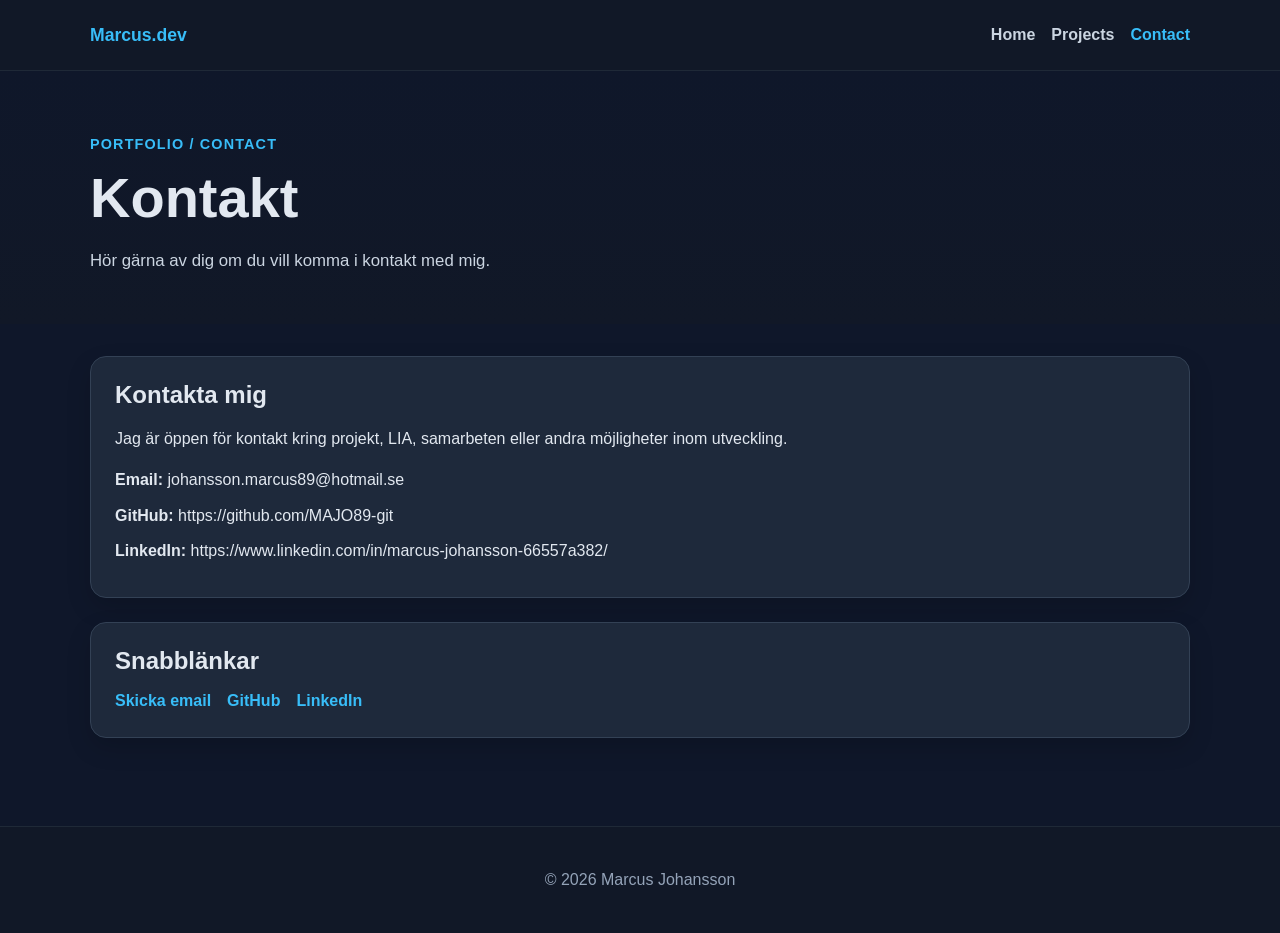
==== contact.html @ 1bafe250 "Revamp portfolio layout and add contact and projects pages" ====
<!DOCTYPE html>
<html lang="sv">
<head>
  <meta charset="UTF-8" />
  <meta name="viewport" content="width=device-width, initial-scale=1.0" />
  <title>Contact | Marcus Johansson</title>
  <link rel="stylesheet" href="styles.css" />
</head>
<body>
  <nav class="navbar">
    <div class="nav-container">
      <a class="logo" href="index.html">Marcus.dev</a>
      <div class="nav-links">
        <a href="index.html">Home</a>
        <a href="projects.html">Projects</a>
        <a class="active" href="contact.html">Contact</a>
      </div>
    </div>
  </nav>

  <header class="page-header">
    <div class="container">
      <p class="eyebrow">PORTFOLIO / CONTACT</p>
      <h1>Kontakt</h1>
      <p class="page-intro">
        Hör gärna av dig om du vill komma i kontakt med mig.
      </p>
    </div>
  </header>

  <main class="container">
    <section class="card">
      <h2>Kontakta mig</h2>
      <p>
        Jag är öppen för kontakt kring projekt, LIA, samarbeten eller andra
        möjligheter inom utveckling.
      </p>

      <div class="contact-list">
        <p><strong>Email:</strong> johansson.marcus89@hotmail.se</p>
        <p><strong>GitHub:</strong> https://github.com/MAJO89-git</p>
        <p><strong>LinkedIn:</strong> https://www.linkedin.com/in/marcus-johansson-66557a382/</p>
      </div>
    </section>

    <section class="card">
      <h2>Snabblänkar</h2>
      <div class="link-list">
        <a href="mailto:johansson.marcus89@hotmail.se">Skicka email</a>
        <a href="https://github.com/MAJO89-git" target="_blank" rel="noopener noreferrer">GitHub</a>
        <a href="https://www.linkedin.com/in/marcus-johansson-66557a382/" target="_blank" rel="noopener noreferrer">LinkedIn</a>
      </div>
    </section>
  </main>

  <footer class="footer">
    <div class="container">
      <p>© 2026 Marcus Johansson</p>
    </div>
  </footer>
</body>
</html>
---- styles.css ----
* {
  box-sizing: border-box;
}

html {
  scroll-behavior: smooth;
}

body {
  margin: 0;
  font-family: Arial, Helvetica, sans-serif;
  background: #0f172a;
  color: #e2e8f0;
  line-height: 1.6;
}

a {
  color: inherit;
}

.container {
  width: min(1100px, 90%);
  margin: 0 auto;
}

.navbar {
  background: #111827;
  border-bottom: 1px solid #1f2937;
  position: sticky;
  top: 0;
  z-index: 100;
}

.nav-container {
  width: min(1100px, 90%);
  margin: 0 auto;
  min-height: 70px;
  display: flex;
  align-items: center;
  justify-content: space-between;
  gap: 1rem;
}

.logo {
  text-decoration: none;
  font-weight: 700;
  font-size: 1.1rem;
  color: #38bdf8;
}

.nav-links {
  display: flex;
  gap: 1rem;
  flex-wrap: wrap;
}

.nav-links a {
  text-decoration: none;
  color: #cbd5e1;
  font-weight: 600;
  transition: color 0.2s ease;
}

.nav-links a:hover,
.nav-links a.active {
  color: #38bdf8;
}

.hero {
  padding: 5rem 0 4rem;
  background: linear-gradient(180deg, #0f172a 0%, #111827 100%);
}

.page-header {
  padding: 3rem 0 2rem;
  background: linear-gradient(180deg, #0f172a 0%, #111827 100%);
}

.eyebrow {
  color: #38bdf8;
  font-size: 0.9rem;
  font-weight: 700;
  letter-spacing: 0.08em;
  margin-bottom: 0.5rem;
}

h1, h2, h3 {
  line-height: 1.2;
  margin-top: 0;
}

h1 {
  font-size: clamp(2.2rem, 5vw, 3.5rem);
  margin-bottom: 0.75rem;
}

h2 {
  font-size: 1.5rem;
  margin-bottom: 0.75rem;
}

h3 {
  font-size: 1rem;
  margin-bottom: 0.6rem;
  color: #93c5fd;
}

.hero-subtitle {
  font-size: 1.2rem;
  color: #93c5fd;
  margin-bottom: 1rem;
}

.hero-text,
.page-intro {
  max-width: 700px;
  color: #cbd5e1;
  font-size: 1.05rem;
}

.button-group {
  display: flex;
  gap: 1rem;
  flex-wrap: wrap;
  margin-top: 2rem;
}

.btn {
  display: inline-block;
  text-decoration: none;
  padding: 0.85rem 1.2rem;
  border-radius: 10px;
  font-weight: 700;
  transition: transform 0.15s ease, opacity 0.15s ease;
}

.btn:hover {
  transform: translateY(-2px);
  opacity: 0.95;
}

.btn-primary {
  background: #38bdf8;
  color: #0f172a;
}

.btn-secondary {
  background: transparent;
  color: #e2e8f0;
  border: 1px solid #334155;
}

main {
  padding: 2rem 0 4rem;
}

.card {
  background: #1e293b;
  border: 1px solid #334155;
  border-radius: 16px;
  padding: 1.5rem;
  margin-bottom: 1.5rem;
  box-shadow: 0 10px 25px rgba(0, 0, 0, 0.15);
}

.grid-two {
  display: grid;
  grid-template-columns: 1fr 1fr;
  gap: 1.5rem;
}

.project-grid {
  display: grid;
  grid-template-columns: 1fr 1fr;
  gap: 1.5rem;
}

.project-card {
  display: flex;
  flex-direction: column;
  gap: 1rem;
}

.project-link {
  margin-top: auto;
  text-decoration: none;
  font-weight: 700;
  color: #38bdf8;
}

.project-link:hover {
  text-decoration: underline;
}

.tag-list {
  list-style: none;
  padding: 0;
  margin: 1rem 0 0;
  display: flex;
  flex-wrap: wrap;
  gap: 0.6rem;
}

.tag-list li {
  background: #0f172a;
  color: #cbd5e1;
  border: 1px solid #334155;
  padding: 0.45rem 0.75rem;
  border-radius: 999px;
  font-size: 0.9rem;
}

.link-list {
  display: flex;
  flex-wrap: wrap;
  gap: 1rem;
}

.link-list a {
  text-decoration: none;
  color: #38bdf8;
  font-weight: 700;
}

.link-list a:hover {
  text-decoration: underline;
}

.stack-groups {
  display: grid;
  gap: 1.5rem;
}

.contact-list p {
  margin: 0.6rem 0;
}

.footer {
  border-top: 1px solid #1f2937;
  padding: 1.5rem 0;
  background: #111827;
  color: #94a3b8;
  text-align: center;
}

@media (max-width: 800px) {
  .grid-two,
  .project-grid {
    grid-template-columns: 1fr;
  }

  .nav-container {
    flex-direction: column;
    justify-content: center;
    padding: 1rem 0;
  }

  .nav-links {
    justify-content: center;
  }
}

@media (max-width: 500px) {
  .card {
    padding: 1.2rem;
  }

  .btn {
    width: 100%;
    text-align: center;
  }

  .button-group {
    flex-direction: column;
  }
}
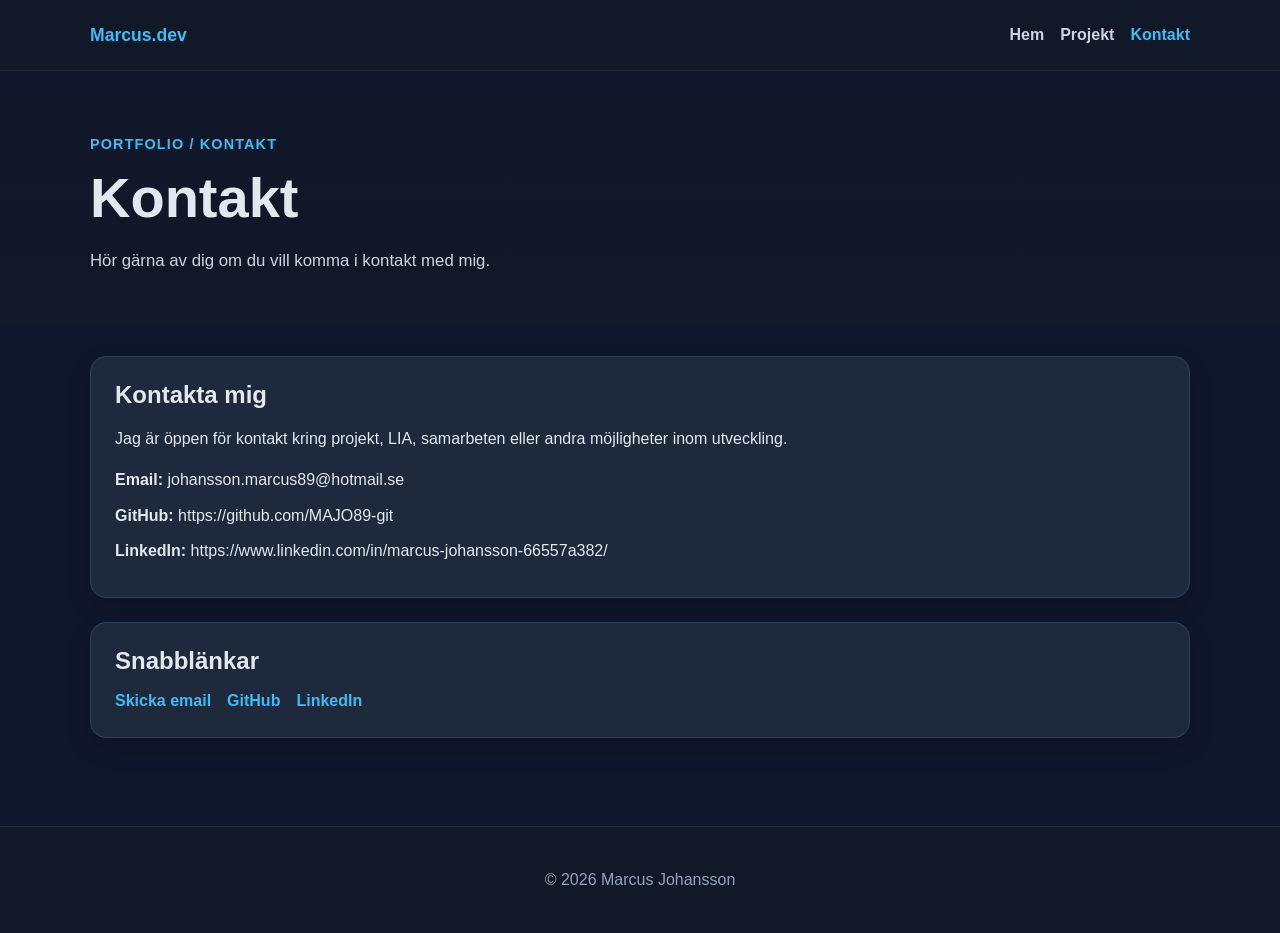
==== commit 54011c8a: "Changing to Swedish spellings to keep consitency" ====
--- a/contact.html
+++ b/contact.html
@@ -11,16 +11,16 @@
     <div class="nav-container">
       <a class="logo" href="index.html">Marcus.dev</a>
       <div class="nav-links">
-        <a href="index.html">Home</a>
-        <a href="projects.html">Projects</a>
-        <a class="active" href="contact.html">Contact</a>
+        <a href="index.html">Hem</a>
+        <a href="projects.html">Projekt</a>
+        <a class="active" href="contact.html">Kontakt</a>
       </div>
     </div>
   </nav>
 
   <header class="page-header">
     <div class="container">
-      <p class="eyebrow">PORTFOLIO / CONTACT</p>
+      <p class="eyebrow">PORTFOLIO / KONTAKT</p>
       <h1>Kontakt</h1>
       <p class="page-intro">
         Hör gärna av dig om du vill komma i kontakt med mig.
